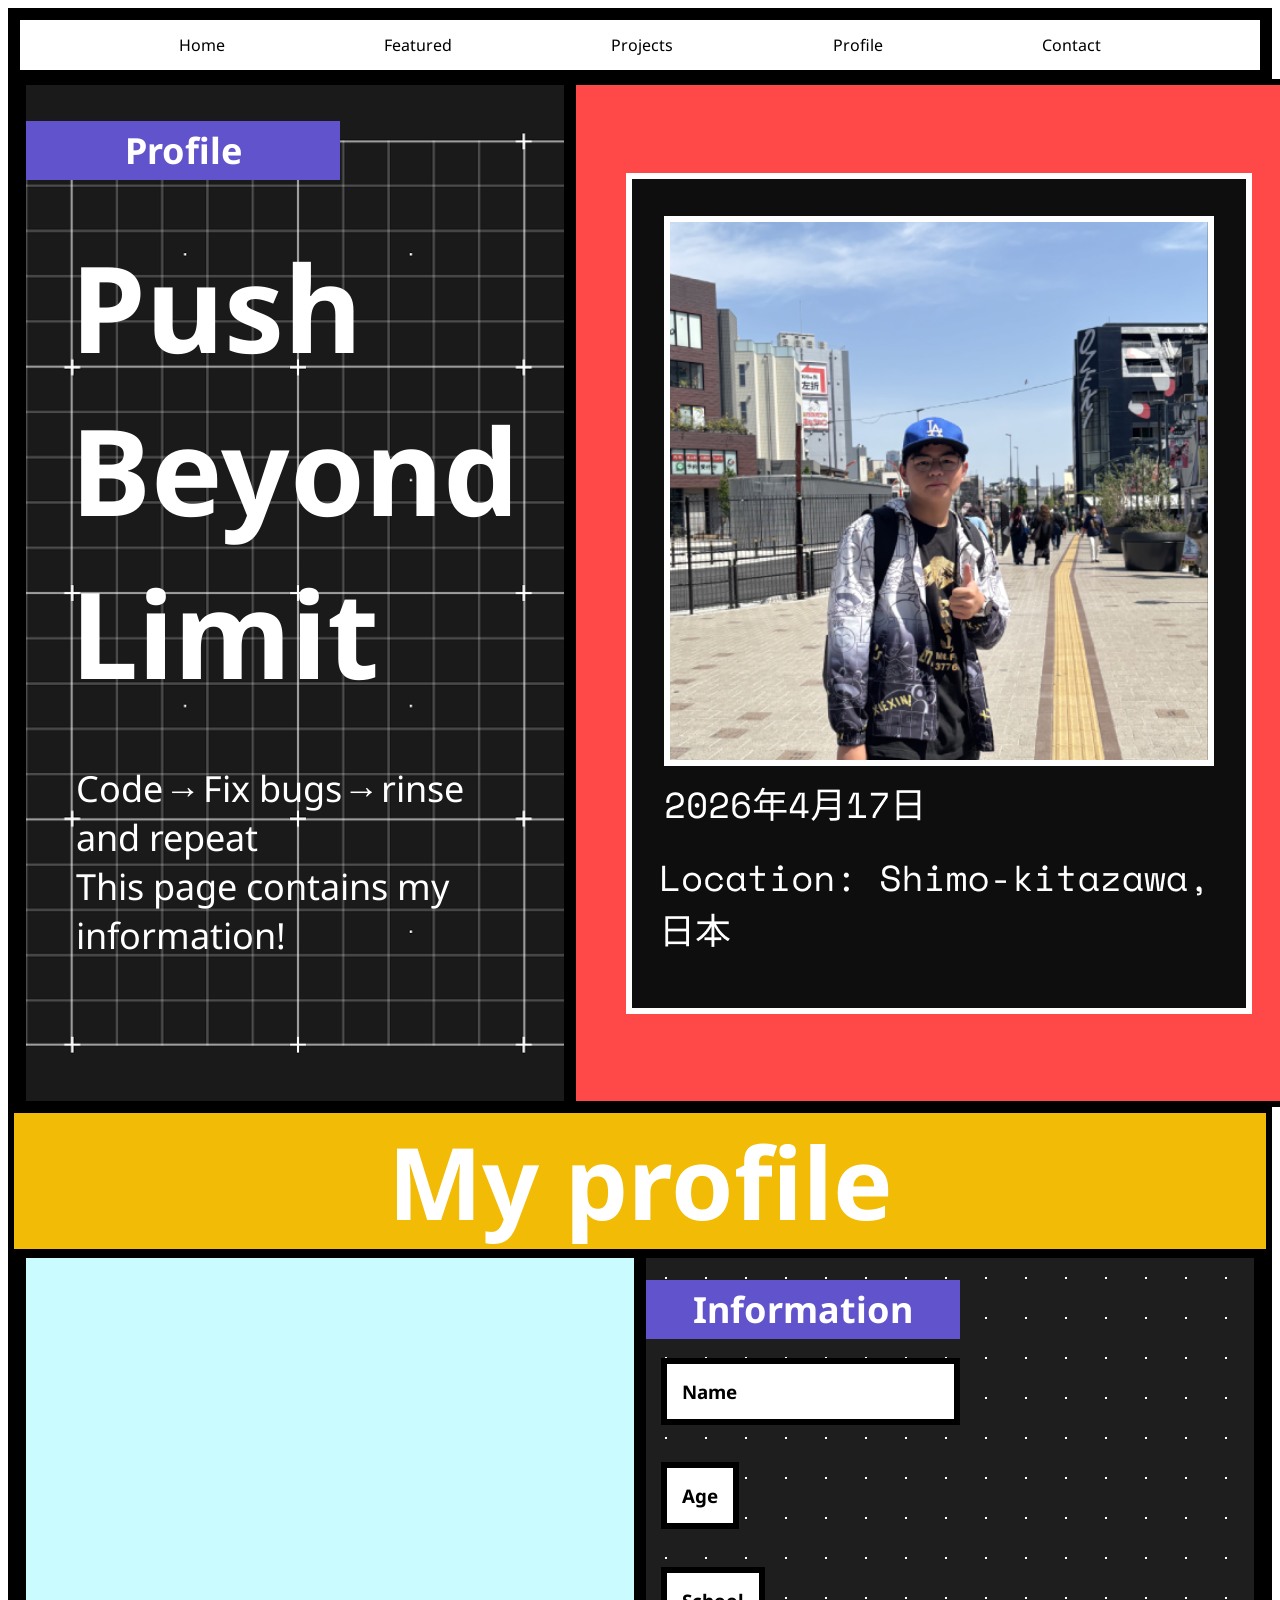
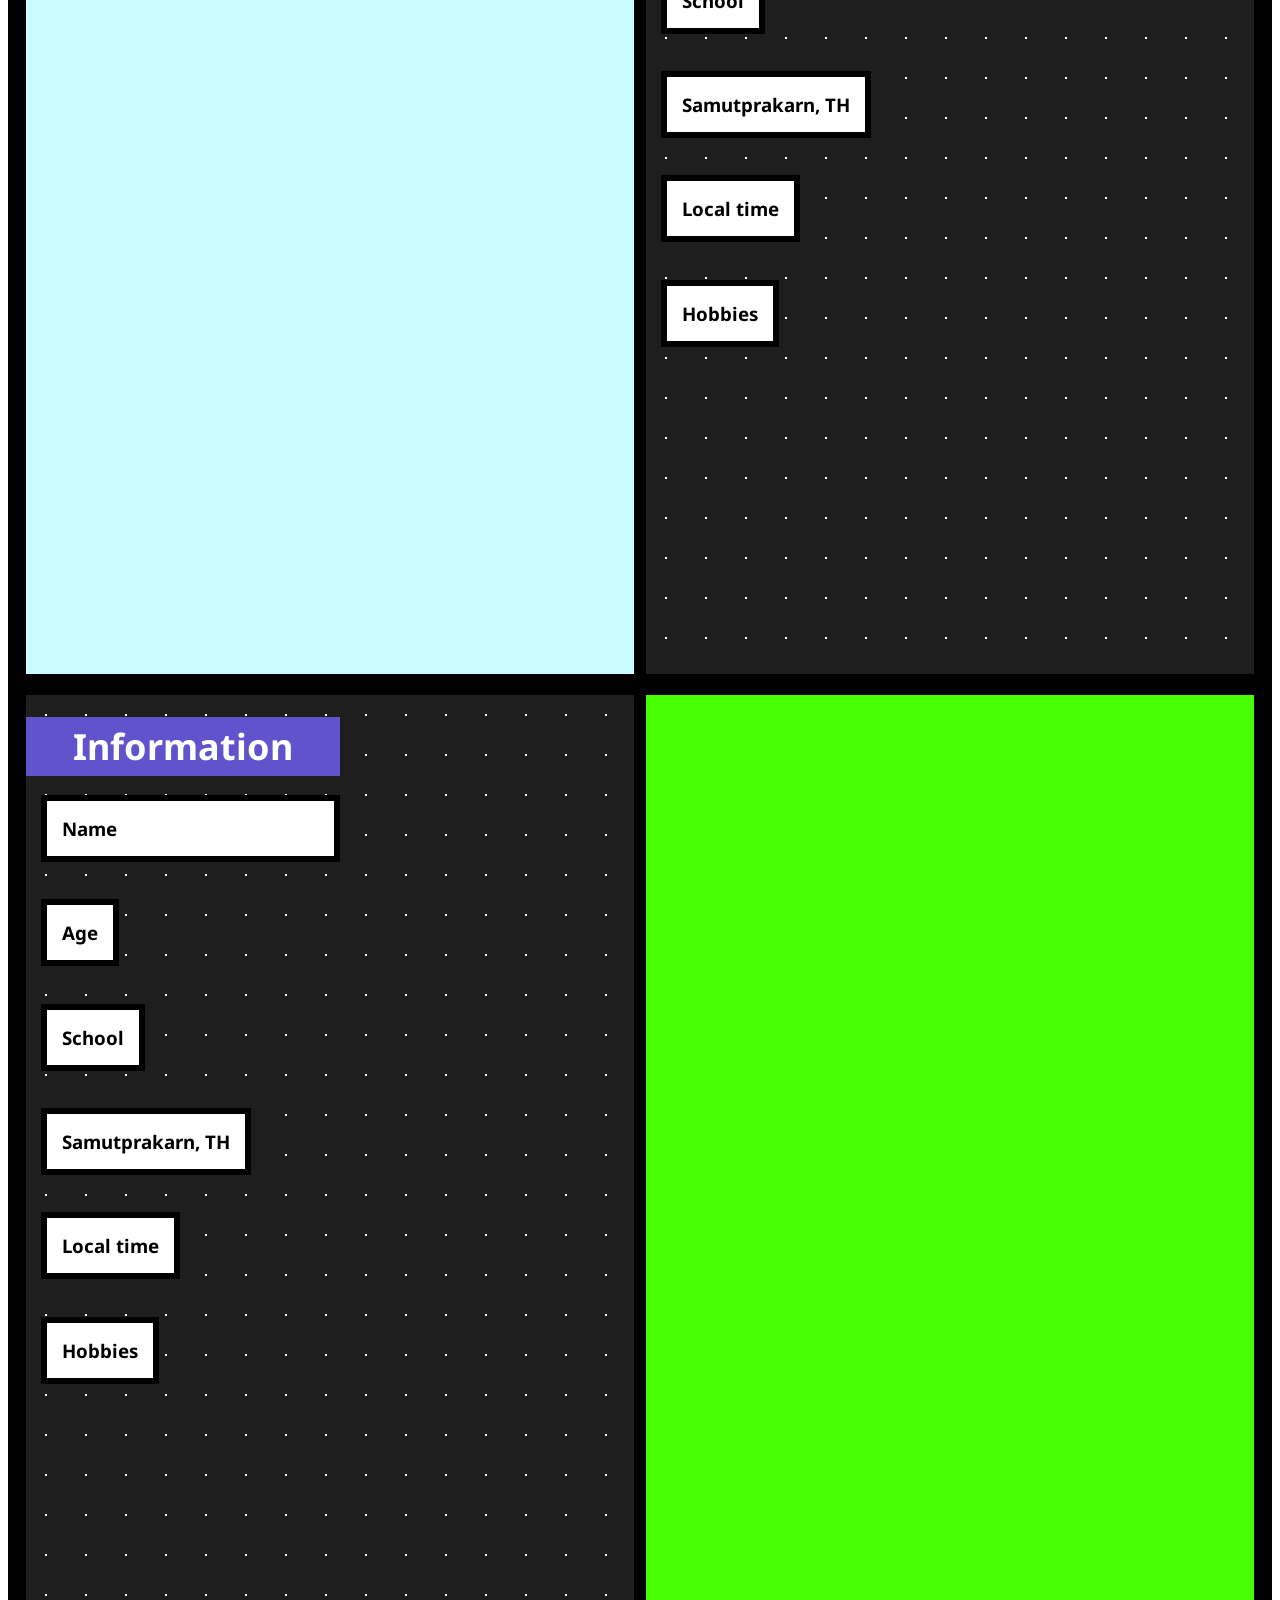
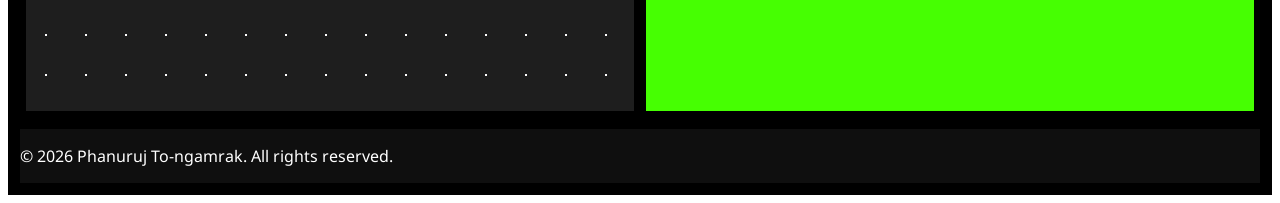
==== profile.html @ 4a942e2a "precommit: added profile and optimized some stuffs" ====
<!doctype html>
<html lang="en">
  <head>
    <meta charset="UTF-8" />
    <meta name="viewport" content="width=device-width, initial-scale=1.0" />
    <link rel="stylesheet" href="style.css" />
    <title>Portfolio</title>
  </head>
  <body class="fadeInOnLoad">
    <!-- <body> -->
    <div class="navbar borders">
      <a href="./index.html#" class="alt"><nav>Home</nav></a>
      <a href="./index.html#projects" class="alt"><nav>Featured</nav></a>
      <a href="./projects.html" class="alt"><nav>Projects</nav></a>
      <a href="#" class="alt"><nav>Profile</nav></a>
      <a href="#contact" class="alt"><nav>Contact</nav></a>
    </div>
    <div class="split borders">
      <div class="gridBg borders">
        <p class="topic">Profile</p>
        <h1 class="h1White">Push Beyond Limit</h1>
        <p class="pLight">
          Code → Fix bugs → rinse and repeat
          <br />
          This page contains my information!
        </p>
        <br />
        <div class="container"></div>
      </div>
      <div class="red borders">
        <img src="src/polaroid.png" alt="placeholder" class="display-image" />
      </div>
    </div>
    <div class="splitter">
      <h2 class="h2Light exempt">My profile</h2>
    </div>
    <div class="split borders">
      <div class="cyan borders"></div>
      <div class="radialBg borders">
        <br />
        <div class="topic">Information</div>
        <div class="info">
          <h3 class="toggle full-name">
            <span>Name</span>
            <span class="reveal hidden">Phanuruj To-ngamrak</span>
          </h3>
          <h3 class="toggle age">Age</h3>
          <h3 class="toggle school">School</h3>
          <h3 class="toggle location">Samutprakarn, TH</h3>
          <h3 class="toggle localtime">Local time</h3>
          <h3 class="toggle hobby">Hobbies</h3>
        </div>
      </div>
    </div>
    <div class="split borders">
      <div class="radialBg borders">
        <br />
        <div class="topic">Information</div>
        <div class="info">
          <h3 class="toggle full-name">
            <span>Name</span>
            <span class="reveal hidden">Phanuruj To-ngamrak</span>
          </h3>
          <h3 class="toggle age">Age</h3>
          <h3 class="toggle school">School</h3>
          <h3 class="toggle location">Samutprakarn, TH</h3>
          <h3 class="toggle localtime">Local time</h3>
          <h3 class="toggle hobby">Hobbies</h3>
        </div>
      </div>
      <div class="green borders"></div>
    </div>
    <footer class="footer borders">
      <p class="footer-text">
        &copy; 2026 Phanuruj To-ngamrak. All rights reserved.
      </p>
    </footer>
    <script src="./js/profile.js"></script>
  </body>
</html>
---- style.css ----
@import url("https://fonts.googleapis.com/css2?family=Noto+Sans:ital,wght@0,100..900;1,100..900&display=swap");

@keyframes fadeIn {
  to {
    opacity: 1;
  }
}

a.alt {
  /* text-decoration: none; */
  color: black;
  transition: 0.25s ease;
}

a {
  text-decoration: none;
  color: white;
  transition: 0.25s ease;
}

a:hover {
  /* border: 2px solid gray; */
  transform: scale(1.05, 1.05);
  text-decoration: underline;
}

html {
  scroll-behavior: smooth;
}

body {
  /* opacity: 0; */
  font-family: "Noto Sans", monospace;
  /* margin: 0px; */
  border: 6px solid black;
  /* animation: fadeIn 1s ease-in-out forwards; */
}

.fadeInOnLoad {
  opacity: 0;
  animation: fadeIn 1s ease-in-out forwards;
}

.navbar {
  top: 0;
  overflow: hidden;
  display: flex;
  background-color: white;
  align-items: center;
  justify-content: space-evenly;
  height: 50px;
  border-bottom: 3px solid black;
  position: sticky;
}

.borders {
  border: 6px solid black;
}

.h1White {
  font-style: bold;
  font-size: 120px;
  color: white;
  /* padding: 15px; */
  margin: 45px;
}

.h2Light {
  font-style: bold;
  font-size: 100px;
  color: white;
  padding: 15px;
}

.h2Dark {
  font-style: bold;
  font-size: 32px;
  color: black;
  padding: 15px;
}

.topic {
  font-size: 36px;
  background-color: #6153cc;
  color: #fff;
  width: 304px;
  padding: 5px;
  font-weight: bold;
  text-align: center;
  transition: 0.3s ease;
}

.topic:hover {
  transform: scale(1.1, 1.1);
}

/* Hero */

.hero {
  height: 1028px;
  border-top: 3px solid black;
  margin: 0px;
  display: grid;
  grid-template-columns: 1fr 1fr;
}

.radialBg {
  background-color: #1e1e1e;
  background-size: 40px 40px;
  background-image: radial-gradient(
    circle,
    #fff 1px,
    rgba(255, 255, 255, 0) 1px
  );
}

.gridBg {
  background-image: url("src/greyGrid.png");
  background-size: cover;
  background-position: center center;
  background-repeat: no-repeat;
}

.checkerBg {
  background-image: url("src/checker-bg.png");
  background-size: cover;
  background-position: center center;
  background-repeat: no-repeat;
}

.red {
  background-color: #ff4848;
  display: flex;
  align-items: center;
  justify-content: center;
  /* padding: 5%; */
  padding: 50px;
}

.yellow {
  background-color: #f2bb05;
  display: flex;
  align-items: center;
  justify-content: center;
  /* padding: 5%; */
  padding: 50px;
}

.green {
  background-color: #46ff02;
  display: flex;
  align-items: center;
  justify-content: center;
  /* padding: 5%; */
  padding: 50px;
}

.cyan {
  background-color: #c9fbff;
  display: flex;
  align-items: center;
  justify-content: center;
  /* padding: 5%; */
  padding: 50px;
}

/* .hero-left .hero-right {
  flex: 1;
} */

.pLight {
  /* font-family: monospace; */
  font-size: 36px;
  color: white;
  /* padding: 10px; */
  margin: 50px;
}

.container {
  display: flex;
  align-items: center;
  gap: 10px;
  /* justify-content: space-evenly; */
}

.submit {
  font-size: 32px;
  background-color: #c9ff5c;
  border: 6px solid #000;
  width: 340px;
  height: 100px;
}

.submit:hover {
  cursor: pointer;
}

.icon-btn {
  background-color: white;
  border: 6px solid #000;
  height: 100px;
  width: 100px;
}

/* Projects */

#projects {
  display: flex;
  height: 1028px;
  display: grid;
  grid-template-columns: 1fr 1fr;
}

.projects-container {
  background-color: #c9fbff;
  /* border-bottom: 0px; */
}

.container-project {
  height: 1028px;
  display: flex;
  flex-direction: column;
  justify-content: center;
  align-items: center;
  gap: 30px;
  margin: 20px;
  /* padding: 20px; */
}

.lang {
  color: black;
}

.project-panel {
  display: flex;
  align-items: center;
  background-color: white;
  height: 150px;
  width: 625px;
  transition: 0.3s ease;
}

.project-panel:hover {
  transform: scale(1.1, 1.1);
}

.gitIcon {
  margin: 15px;
}
/* Footer */
footer {
  /* margin-top: 20px; */
  background-color: #0f0f0f;
  color: white;
}

/* The Projects Page */

.split {
  height: 1028px;
  border-top: 3px solid black;
  margin: 0px;
  display: grid;
  grid-template-columns: 1fr 1fr;
}

header {
  display: flex;
  align-items: center;
  justify-content: center;
  flex-direction: column;
  /* margin: 5px; */
  background-color: #131313;
}

.Bot {
  background-color: #f2bb05;
}

.Game {
  background-color: #6153cc;
}

/* Profiles */

.splitter {
  background-color: #f2bb05;
  text-align: center;
}

.exempt {
  margin: 0;
  padding: 0;
}

.info {
  display: flex;
  align-items: flex-start;
  flex-direction: column;
}

.toggle {
  display: inline-flex;
  padding: 15px;
  font-weight: bold;
  background-color: white;
  border: 6px solid black;
  margin-left: 15px;
}

span.reveal {
  opacity: 0;
}
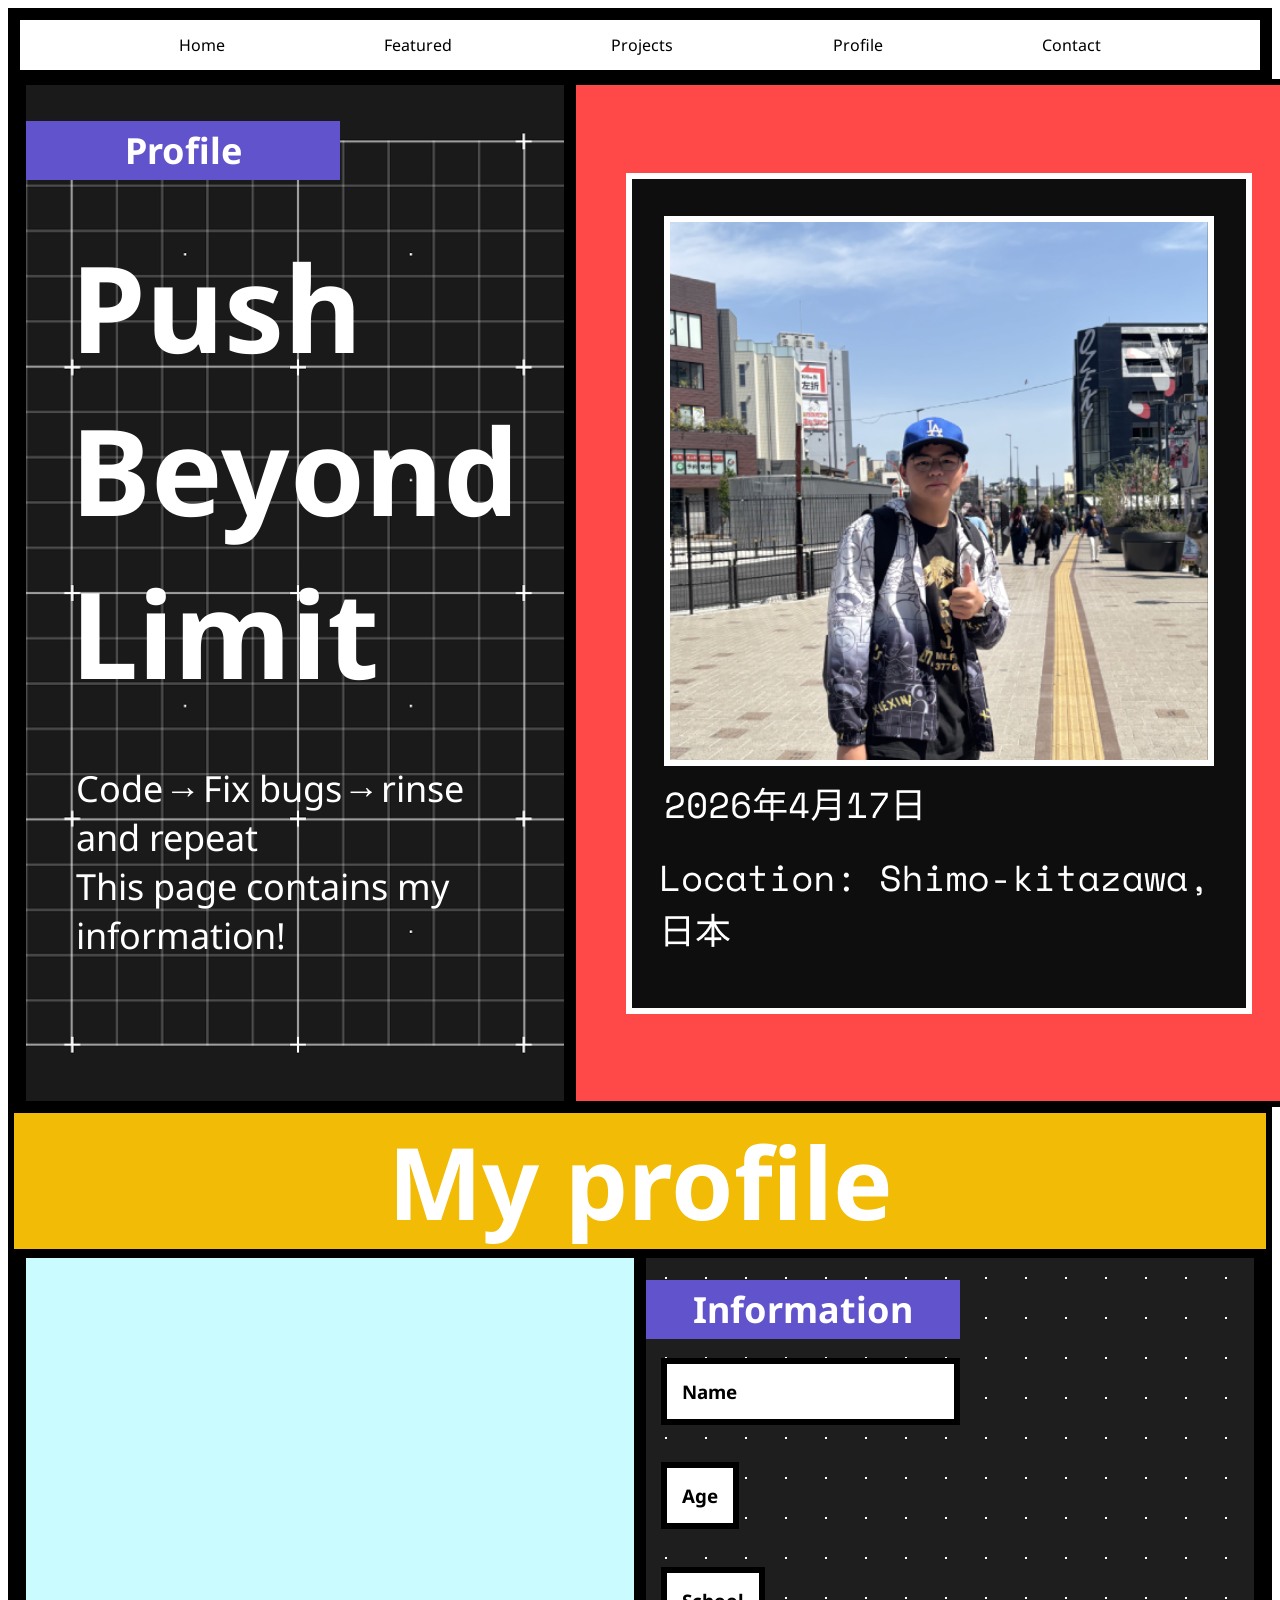
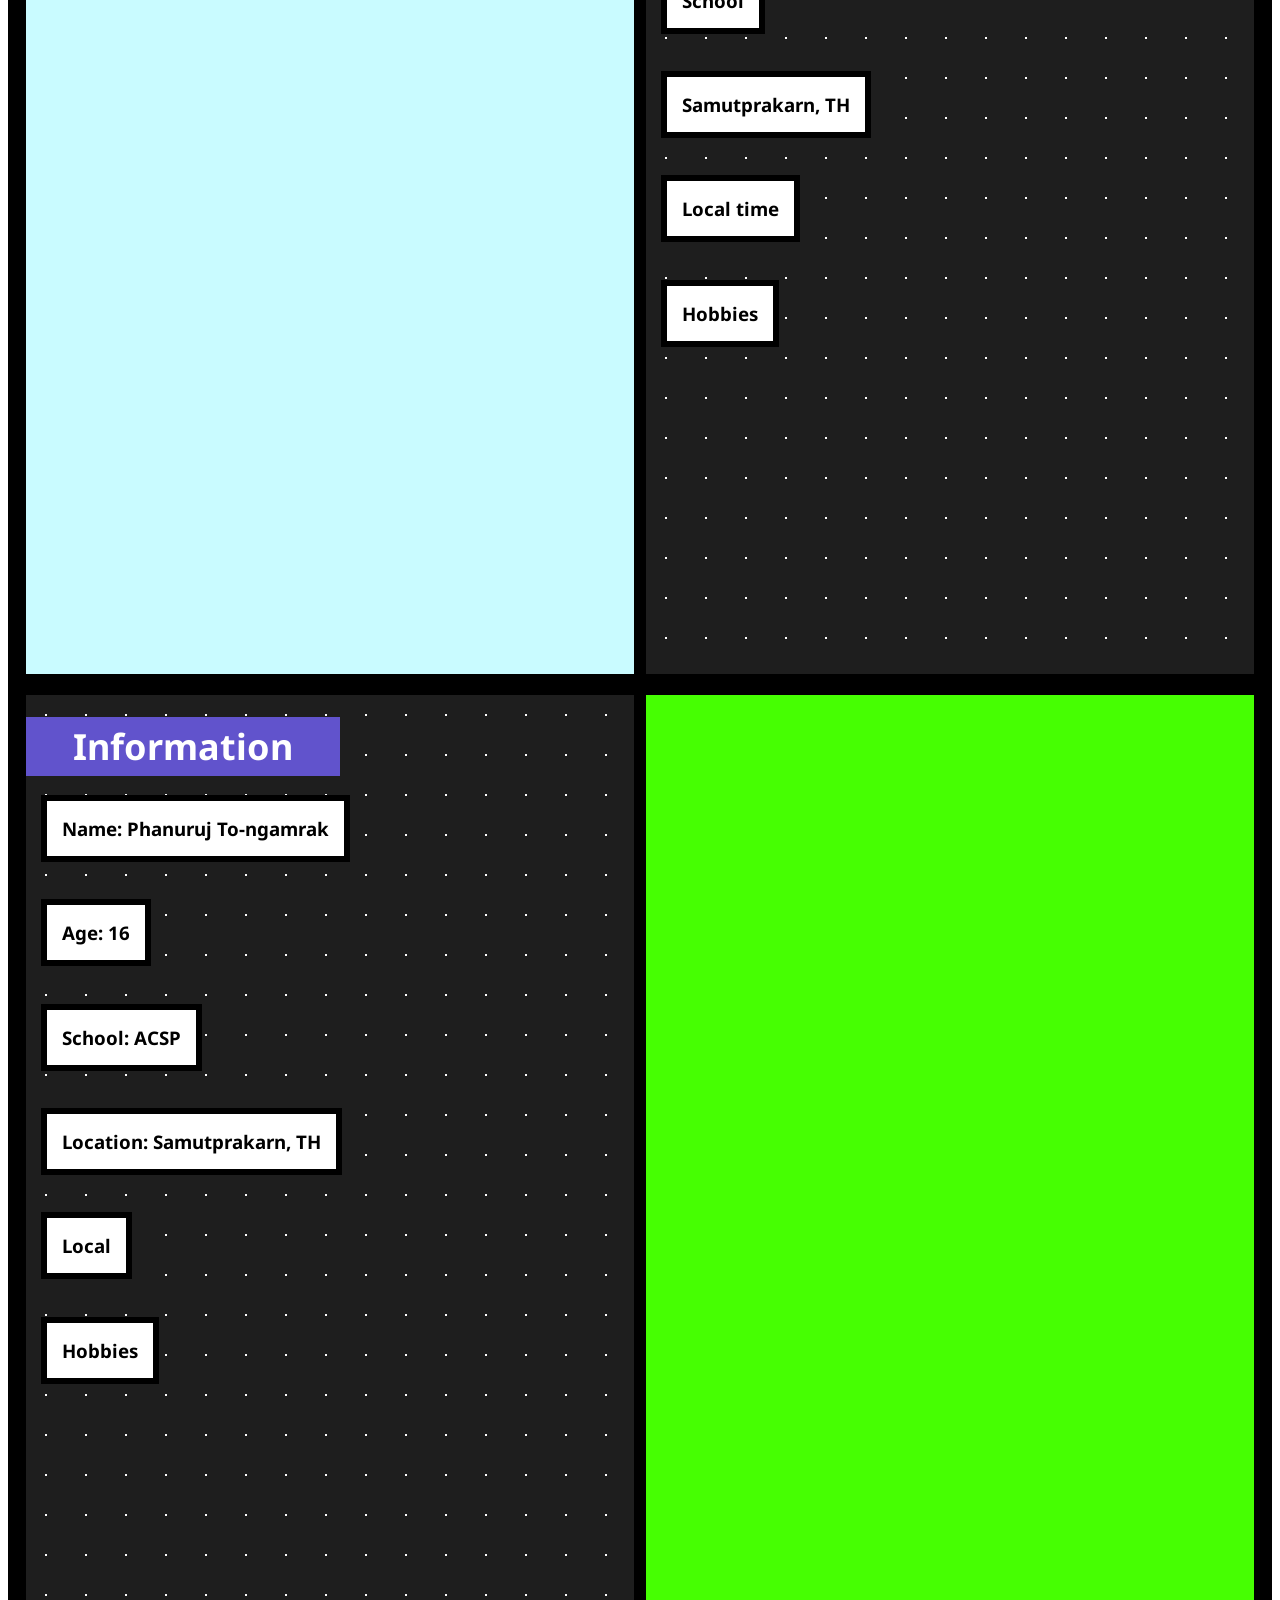
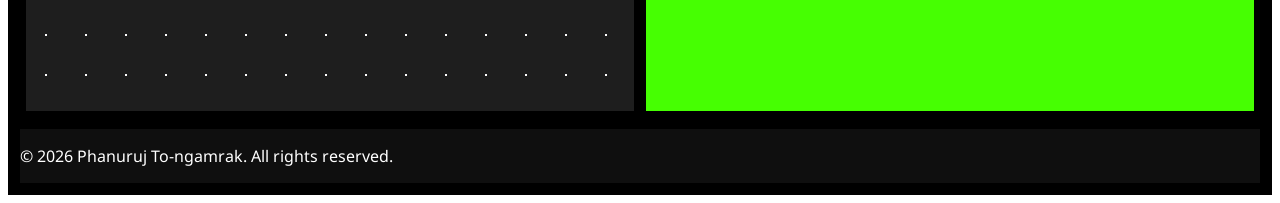
==== commit e3acc291: "fix again" ====
--- a/profile.html
+++ b/profile.html
@@ -57,14 +57,11 @@
         <br />
         <div class="topic">Information</div>
         <div class="info">
-          <h3 class="toggle full-name">
-            <span>Name</span>
-            <span class="reveal hidden">Phanuruj To-ngamrak</span>
-          </h3>
-          <h3 class="toggle age">Age</h3>
-          <h3 class="toggle school">School</h3>
-          <h3 class="toggle location">Samutprakarn, TH</h3>
-          <h3 class="toggle localtime">Local time</h3>
+          <h3 class="toggle full-name">Name: Phanuruj To-ngamrak</h3>
+          <h3 class="toggle age">Age: 16</h3>
+          <h3 class="toggle school">School: ACSP</h3>
+          <h3 class="toggle location">Location: Samutprakarn, TH</h3>
+          <h3 class="toggle localtime">Local</h3>
           <h3 class="toggle hobby">Hobbies</h3>
         </div>
       </div>
@@ -75,6 +72,6 @@
         &copy; 2026 Phanuruj To-ngamrak. All rights reserved.
       </p>
     </footer>
-    <script src="./js/profile.js"></script>
+    <script src="profile.js"></script>
   </body>
 </html>
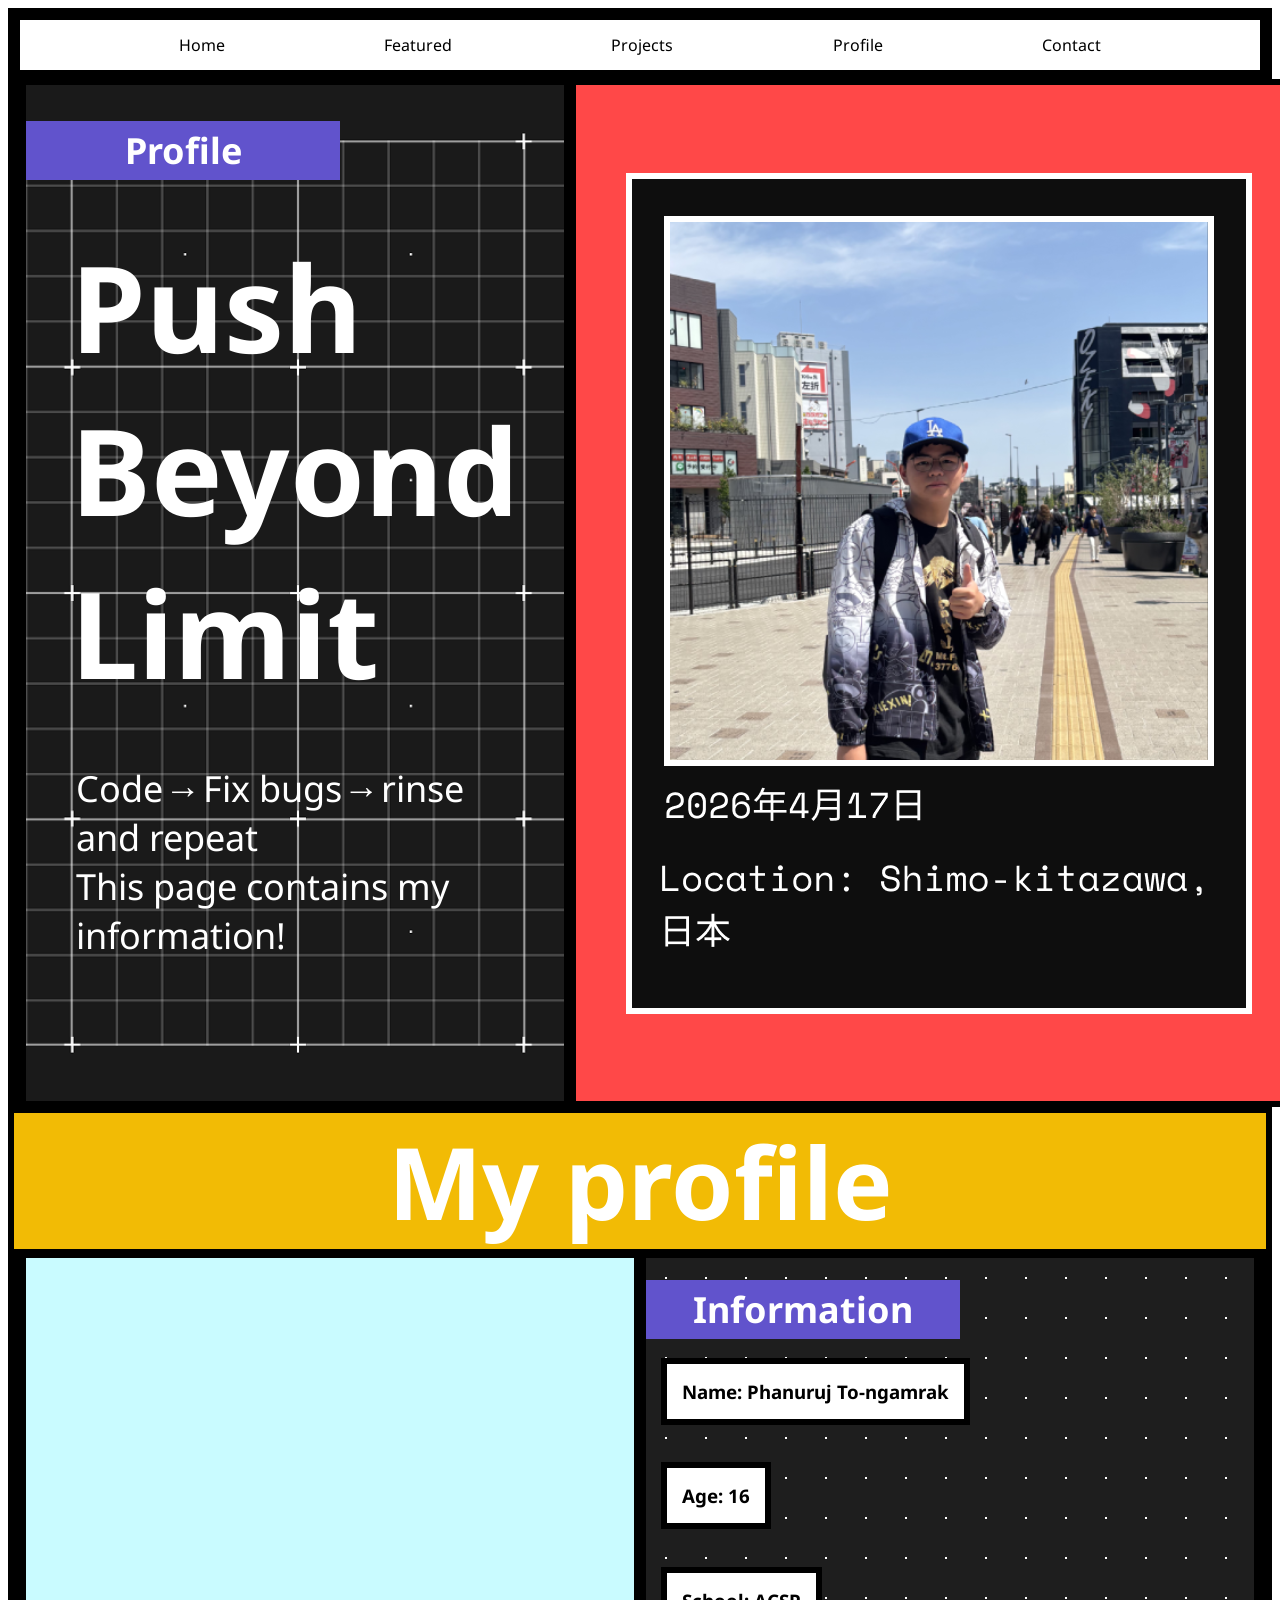
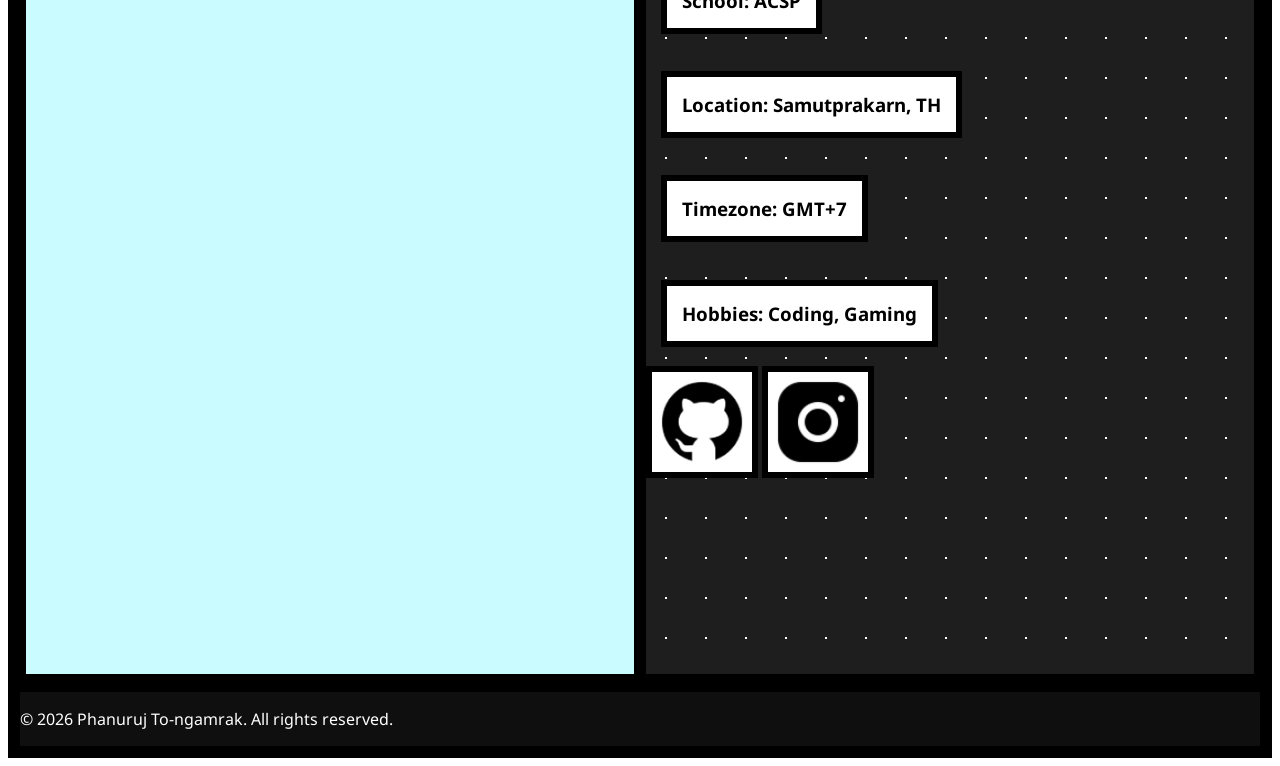
==== commit 76cc0a0a: "final commit" ====
--- a/profile.html
+++ b/profile.html
@@ -31,7 +31,7 @@
         <img src="src/polaroid.png" alt="placeholder" class="display-image" />
       </div>
     </div>
-    <div class="splitter">
+    <div id="contact" class="splitter">
       <h2 class="h2Light exempt">My profile</h2>
     </div>
     <div class="split borders">
@@ -40,38 +40,26 @@
         <br />
         <div class="topic">Information</div>
         <div class="info">
-          <h3 class="toggle full-name">
-            <span>Name</span>
-            <span class="reveal hidden">Phanuruj To-ngamrak</span>
-          </h3>
-          <h3 class="toggle age">Age</h3>
-          <h3 class="toggle school">School</h3>
-          <h3 class="toggle location">Samutprakarn, TH</h3>
-          <h3 class="toggle localtime">Local time</h3>
-          <h3 class="toggle hobby">Hobbies</h3>
-        </div>
-      </div>
-    </div>
-    <div class="split borders">
-      <div class="radialBg borders">
-        <br />
-        <div class="topic">Information</div>
-        <div class="info">
           <h3 class="toggle full-name">Name: Phanuruj To-ngamrak</h3>
           <h3 class="toggle age">Age: 16</h3>
           <h3 class="toggle school">School: ACSP</h3>
           <h3 class="toggle location">Location: Samutprakarn, TH</h3>
-          <h3 class="toggle localtime">Local</h3>
-          <h3 class="toggle hobby">Hobbies</h3>
+          <h3 class="toggle localtime">Timezone: GMT+7</h3>
+          <h3 class="toggle hobby">Hobbies: Coding, Gaming</h3>
         </div>
+        <a href="https://github.com/anonstella" target="_blank"
+          ><img class="icon-btn" src="src/GitHub.png" alt="github" />
+        </a>
+        <a href="https://www.instagram.com/silent._v4/" target="_blank"
+          ><img class="icon-btn" src="src/Instagram.png" alt="github" />
+        </a>
       </div>
-      <div class="green borders"></div>
     </div>
+
     <footer class="footer borders">
       <p class="footer-text">
         &copy; 2026 Phanuruj To-ngamrak. All rights reserved.
       </p>
     </footer>
-    <script src="profile.js"></script>
   </body>
 </html>
